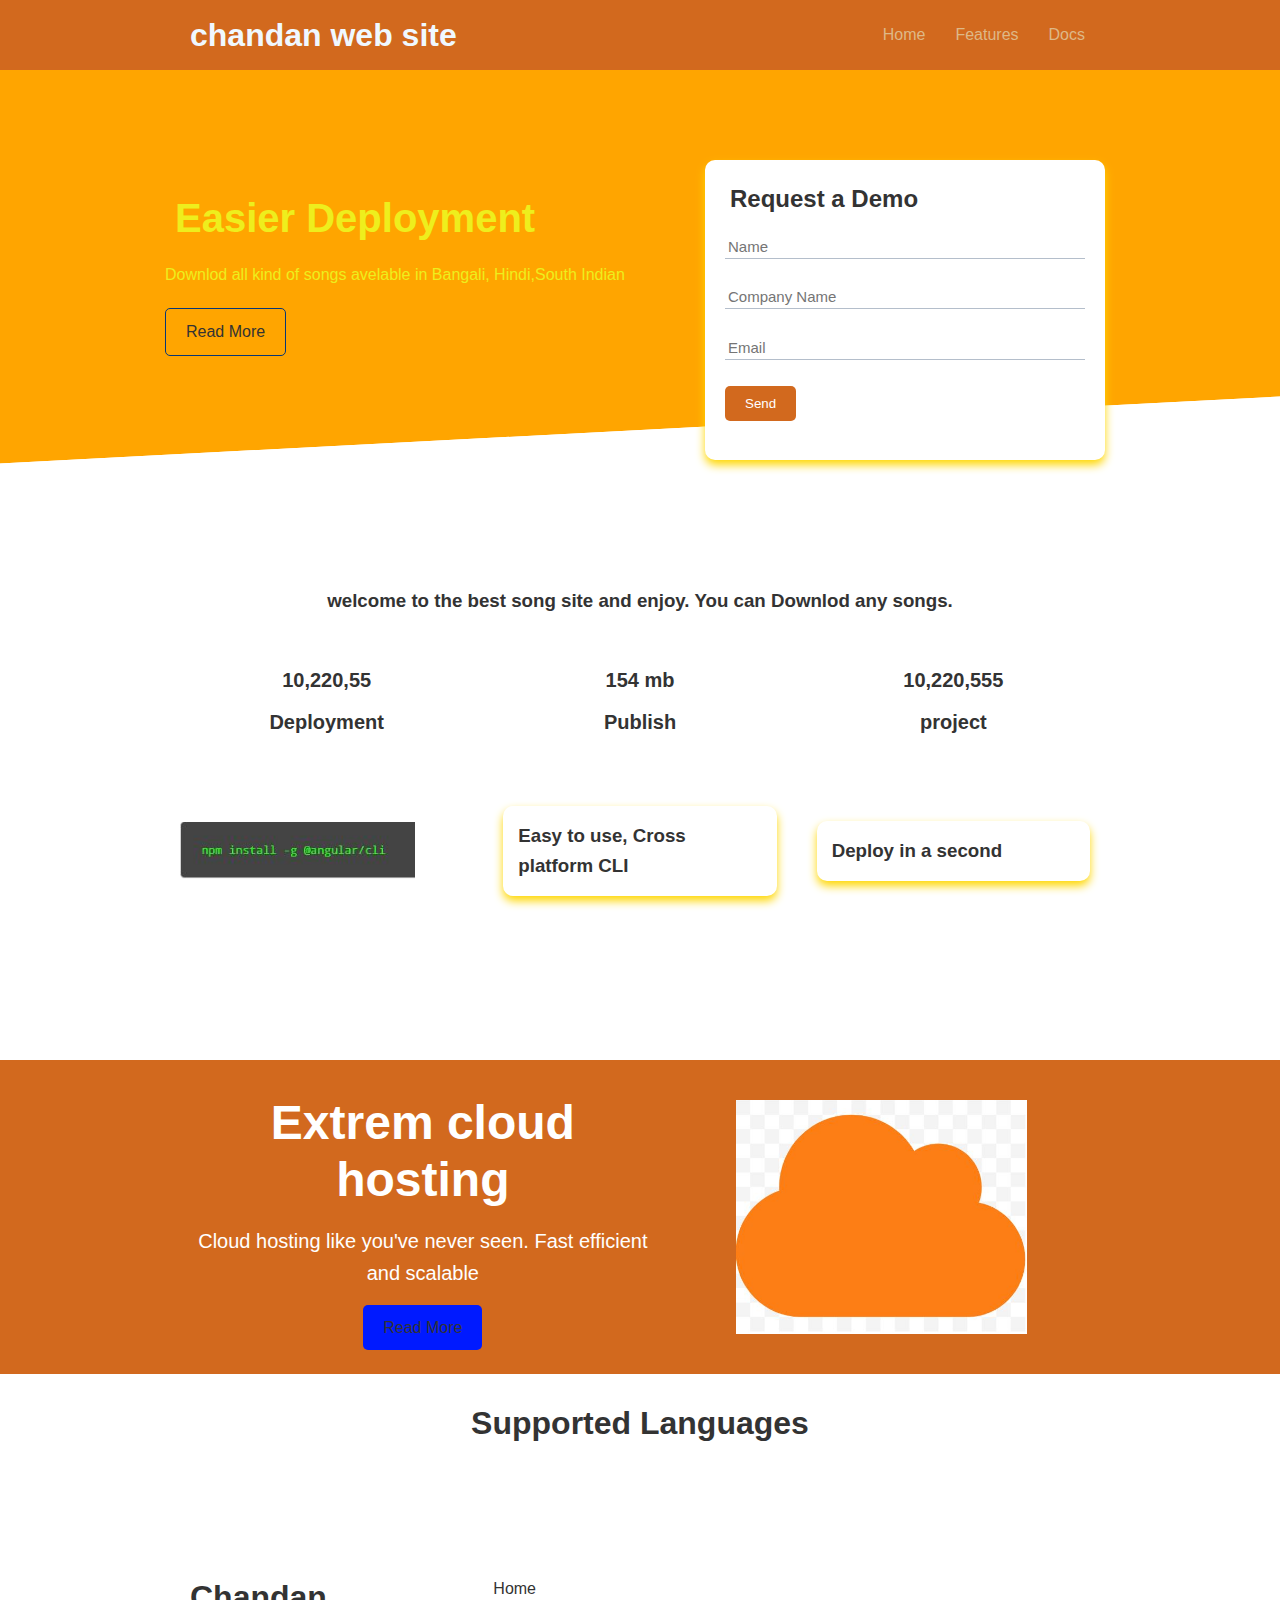
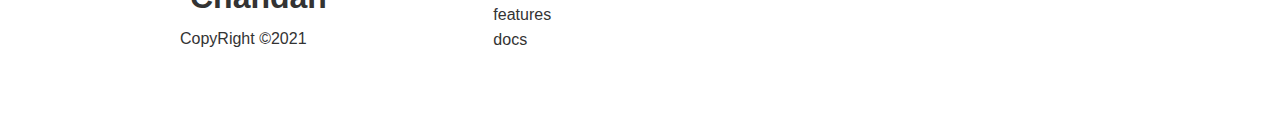
==== index.html @ 9f75efaf "1st commit" ====
<!DOCTYPE html>
<html lang="en">
  <head>
    <meta charset="UTF-8" />
    <meta http-equiv="X-UA-Compatible" content="IE=edge" />
    <meta name="viewport" content="width=device-width, initial-scale=1.0" />
    <link
      rel="stylesheet"
      href="https://cdnjs.cloudflare.com/ajax/libs/font-awesome/5.15.3/css/all.min.css"
      integrity="sha512-iBBXm8fW90+nuLcSKlbmrPcLa0OT92xO1BIsZ+ywDWZCvqsWgccV3gFoRBv0z+8dLJgyAHIhR35VZc2oM/gI1w=="
      crossorigin="anonymous"
      referrerpolicy="no-referrer"
    />
    <link rel="stylesheet" href="css/style.css" />
    <link rel="stylesheet" href="css/utilities.css" />
    <title>chandan web site</title>
  </head>

  <body>
    <div class="navbar">
      <div class="container flex">
        <h1 class="logo">chandan web site</h1>
        <nav>
          <ul>
            <li><a href="index.html">Home</a></li>
            <li><a href="Features.html">Features</a></li>
            <li><a href="docs.html">Docs</a></li>
          </ul>
        </nav>
      </div>
    </div>

    <section class="showcase">
      <div class="container grid">
        <div class="showcase-text">
          <h1>Easier Deployment</h1>
          <p>
            Downlod all kind of songs avelable in Bangali, Hindi,South Indian
          </p>
          <a href="features.html" class="btn btn-outline">Read More</a>
        </div>

        <div class="showcase-form card">
          <h2>Request a Demo</h2>
          <form>
            <div class="form-control">
              <input type="text" name="name" placeholder="Name" required />
            </div>
            <div class="form-control">
              <input
                type="text"
                name="Company"
                placeholder="Company Name"
                required
              />
            </div>
            <div class="form-control">
              <input type="text" name="Email" placeholder="Email" required />
            </div>
            <div class="form-control">
              <input type="submit" value="Send" class="btn btn-primary" />
            </div>
          </form>
        </div>
      </div>
    </section>
    <section class="stats">
      <div class="container">
        <h3 class="stats-heading text-center my-1">
          welcome to the best song site and enjoy. You can Downlod any songs.
        </h3>

        <div class="grid grid-3 text-center my-4">
          <div>
            <i class="fas fa-server fa-2x"></i>
            <h3>10,220,55</h3>
            <p class="text-secondary">Deployment</p>
          </div>
          <div>
            <i class="fas fa-upload fa-2x"></i>
            <!-- <i class="fas fa-upload fa-4x"></i> -->
            <h3>154 mb</h3>
            <p class="text-secondary">Publish</p>
          </div>
          <div>
            <i class="fas fa-project-diagram fa-2x"></i>
            <h3>10,220,555</h3>
            <p class="text-secondary">project</p>
          </div>
        </div>
      </div>
    </section>
    <!-- cli -->
    <section class="cli">
      <div class="container grid">
        <img src="Capture.JPG" alt="" />
        <div class="card">
          <h3>Easy to use, Cross platform CLI</h3>
        </div>
        <div class="card">
          <h3>Deploy in a second</h3>
        </div>
      </div>
    </section>
    <!-- cloud -->
    <section class="cloud bg-primary my-2 py-2">
      <div class="container grid">
        <div class="text-center">
          <h2 class="lg">Extrem cloud hosting</h2>
          <p class="lead my-1">
            Cloud hosting like you've never seen. Fast efficient and scalable
          </p>
          <a href="features.html" class="btn btn-dark">Read More</a>
        </div>
        <img src="cloud.JPG" alt="" />
      </div>
    </section>
    <!-- language -->
    <section class="languages">
      <h4 class="md text-center my-2">Supported Languages</h4>

      <div class="flex">
        <div class="card_lan">
          <i class="fab fa-node-js fa-7x"></i>
        </div>

        <div class="card_lan">
          <i class="fab fa-java fa-7x"></i>
        </div>

        <div class="card_lan">
          <i class="fab fa-python fa-7x"></i>
        </div>
      </div>
    </section>
    <!-- footer -->
    <footer class="footer py-5">
      <div class="container grid grid-3">
        <div>
          <h1>Chandan</h1>
          <p>CopyRight &copy;2021</p>
        </div>
        <nav>
          <ul>
            <li><a href="index.html">Home</a></li>
            <li><a href="features.html">features</a></li>
            <li><a href="docs.html">docs</a></li>
          </ul>
        </nav>
        <div class="social">
          <a href="#"><i class="fab fa-twitter fa-2x"></i></a>
          <a href="#"><i class="fab fa-facebook fa-2x"></i></a>
          <a href="#"><i class="fab fa-instagram fa-2x"></i></a>
          <a href="#"><i class="fab fa-whatsapp fa-2x"></i></a>
          <a href="#"><i class="fab fa-github fa-2x"></i></a>
        </div>
      </div>
    </footer>
  </body>
</html>
---- css/style.css ----
@import url("https://fonts.googleapis.com/css2?family=Lato:wght@300&display=swap");

* {
  box-sizing: border-box;
  padding: 0;
  margin: 0;
}

body {
  font-family: Arial, Helvetica, sans-serifs;
  color: #333;
  line-height: 1.6;
}

ul {
  list-style-type: none;
}
a {
  text-decoration: none;
  color: #333;
}
h1,
h2 {
  font-size: 300;
  line-height: 1.2;
  margin: 10px 10px;
}

p {
  margin: 10px 0;
}
img {
  width: 80%;
}
/* navbar */
.navbar {
  background-color: chocolate;
  color: aliceblue;
  height: 70px;
}
.navbar ul {
  display: flex;
}
.navbar a {
  color: burlywood;
  padding: 5px;
  margin: 0 10px;
}
.navbar a:hover {
  border-bottom: 2px olive solid;
}
/* showcase */
.showcase {
  height: 400px;
  background-color: orange;
  color: rgb(238, 238, 29);
  position: relative;
}
.showcase h1 {
  font-size: 40px;
}
.showcase p {
  margin: 20px 0;
}
.showcase .grid {
  grid-template-columns: 55% 45%;
  overflow: visible;
  gap: 30px;
}
.showcase-form {
  position: relative;
  top: 40px;
  height: 300px;
  width: 400px;
  padding: 40px;
  z-index: 100;
  justify-self: flex-end;
}

.showcase-form .form-control {
  margin: 15px 0;
  padding: 5px;
}

.showcase-form input[type="text"],
.showcase-form input[type="email"] {
  border: 0;
  border-bottom: 1px solid #b4becb;
  width: 100%;
  padding: 3px;
  font-size: 15px;
}

.btn {
  display: inline-block;
  padding: 10px 20px;
  cursor: pointer;
  background-color: rgb(0, 26, 255);
  border: none;
  border-radius: 5px;
}

.btn-outline {
  background-color: transparent;
  border: 1px #083775 solid;
}

.btn:hover {
  transform: scale(0.95);
}
/* backgrounds & color buttons */
.bg-primary,
.btn-primary {
  background-color: chocolate;
  color: #fff;
}

.showcase::before,
.showcase::after {
  content: "";
  position: absolute;
  height: 100px;
  bottom: -60px;
  right: 0;
  left: 0;
  background-color: #fff;
  transform: skewY(-3deg);
}
/* stats */
.stats {
  padding-top: 100px;
}

.stats-heading {
  max-width: 100%;
  margin: auto;
}

.stats .grid h3 {
  font-size: 20px;
}

.stats .grid p {
  font-size: 20px;
  font-weight: bold;
}
/* cli */
.cli .grid {
  grid-template-columns: repeat(3, 1fr);
  grid-template-rows: repeat(2, 1fr);
}

/* cloud */
.cloud .grid {
  grid-template-columns: 4fr 3fr;
  gap: 70px;
}

.cloud_pic {
  transform: scale(0.1, 0.1);
}

.languages {
  text-align: center;
  margin: 20px 10px 30px;
}

.h4 {
  margin: 30px;
  padding: 20px;
}

/* tablet and under */
@media (max-width: 768px) {
  .grid,
  .showcase .grid,
  .stats .grid,
  .cli .grid,
  .cloud .grid {
    grid-template-columns: 1fr;
    grid-template-rows: 1fr;
  }

  .showcase {
    height: auto;
  }

  .showcase-text {
    text-align: center;
    margin-top: 40px;
  }

  .showcase-form {
    justify-self: center;
    margin: auto;
  }

  .cli .grid > *:first-child {
    grid-column: 1;
    grid-row: 1;
  }
}

/* mobile */
@media (max-width: 500px) {
  .navbar {
    height: 110px;
  }

  .navbar.flex {
    flex-direction: column;
  }

  .navbar ul {
    padding: 10px;
    background-color: rgba(0, 0, 0, 0.1);
  }
}
---- css/utilities.css ----
.container {
  max-width: 1000px;
  margin: auto;
  overflow: auto;
  padding: 0 40px;
}
.card {
  background-color: white;
  color: #333;
  border-radius: 10px;
  box-shadow: 0 5px 10px #ffd700;
  padding: 15px;
  margin: 10px;
}

.card_lan {
  flex-wrap: wrap;
  background-color: white;
  color: #333;
  border-radius: 10px;
  box-shadow: 0 #ffd700;
  width: 150%;
  height: 150%;
  transition: transform 0.2s ease-in;
}

.card_lan:hover {
  transform: translatey(-10px);
}

.text-center {
  text-align: center;
}

.flex {
  display: flex;
  /* flex-direction: column; */
  justify-content: space-between;
  align-items: center;
  height: 100%;
}
.grid {
  display: grid;
  grid-template-columns: repeat(2, 2fr);
  gap: 20px;
  justify-content: center;
  align-items: center;
  height: 100%;
}

.grid-3 {
  grid-template-columns: repeat(3, 2fr);
}

.my-1 {
  margin: 1rem 0;
}
.my-2 {
  margin: 1.5rem 0;
}
.my-3 {
  margin: 2rem 0;
}
.my-4 {
  margin: 3rem 0;
}
.my-5 {
  margin: 4rem 0;
}
.m-1 {
  margin: 1rem 0;
}
.m-2 {
  margin: 1.5rem 0;
}
.m-3 {
  margin: 2rem 0;
}
.m-4 {
  margin: 3rem 0;
}
.m-5 {
  margin: 4rem 0;
}
/* padding */
.py-1 {
  padding: 1rem 0;
}
.py-2 {
  padding: 1.5rem 0;
}
.py-3 {
  padding: 2rem 0;
}
.py-4 {
  padding: 3rem 0;
}
.py-5 {
  padding: 4rem 0;
}
.p-1 {
  padding: 1rem 0;
}
.p-2 {
  padding: 1.5rem 0;
}
.p-3 {
  padding: 2rem 0;
}
.p-4 {
  padding: 3rem 0;
}
.p-5 {
  padding: 4rem 0;
}

/* text sizes */
.lead {
  font-size: 20px;
}

.sm {
  font-size: 1rem;
}

.md {
  font-size: 2rem;
}

.lg {
  font-size: 3rem;
}

.xl {
  font-size: 4rem;
}
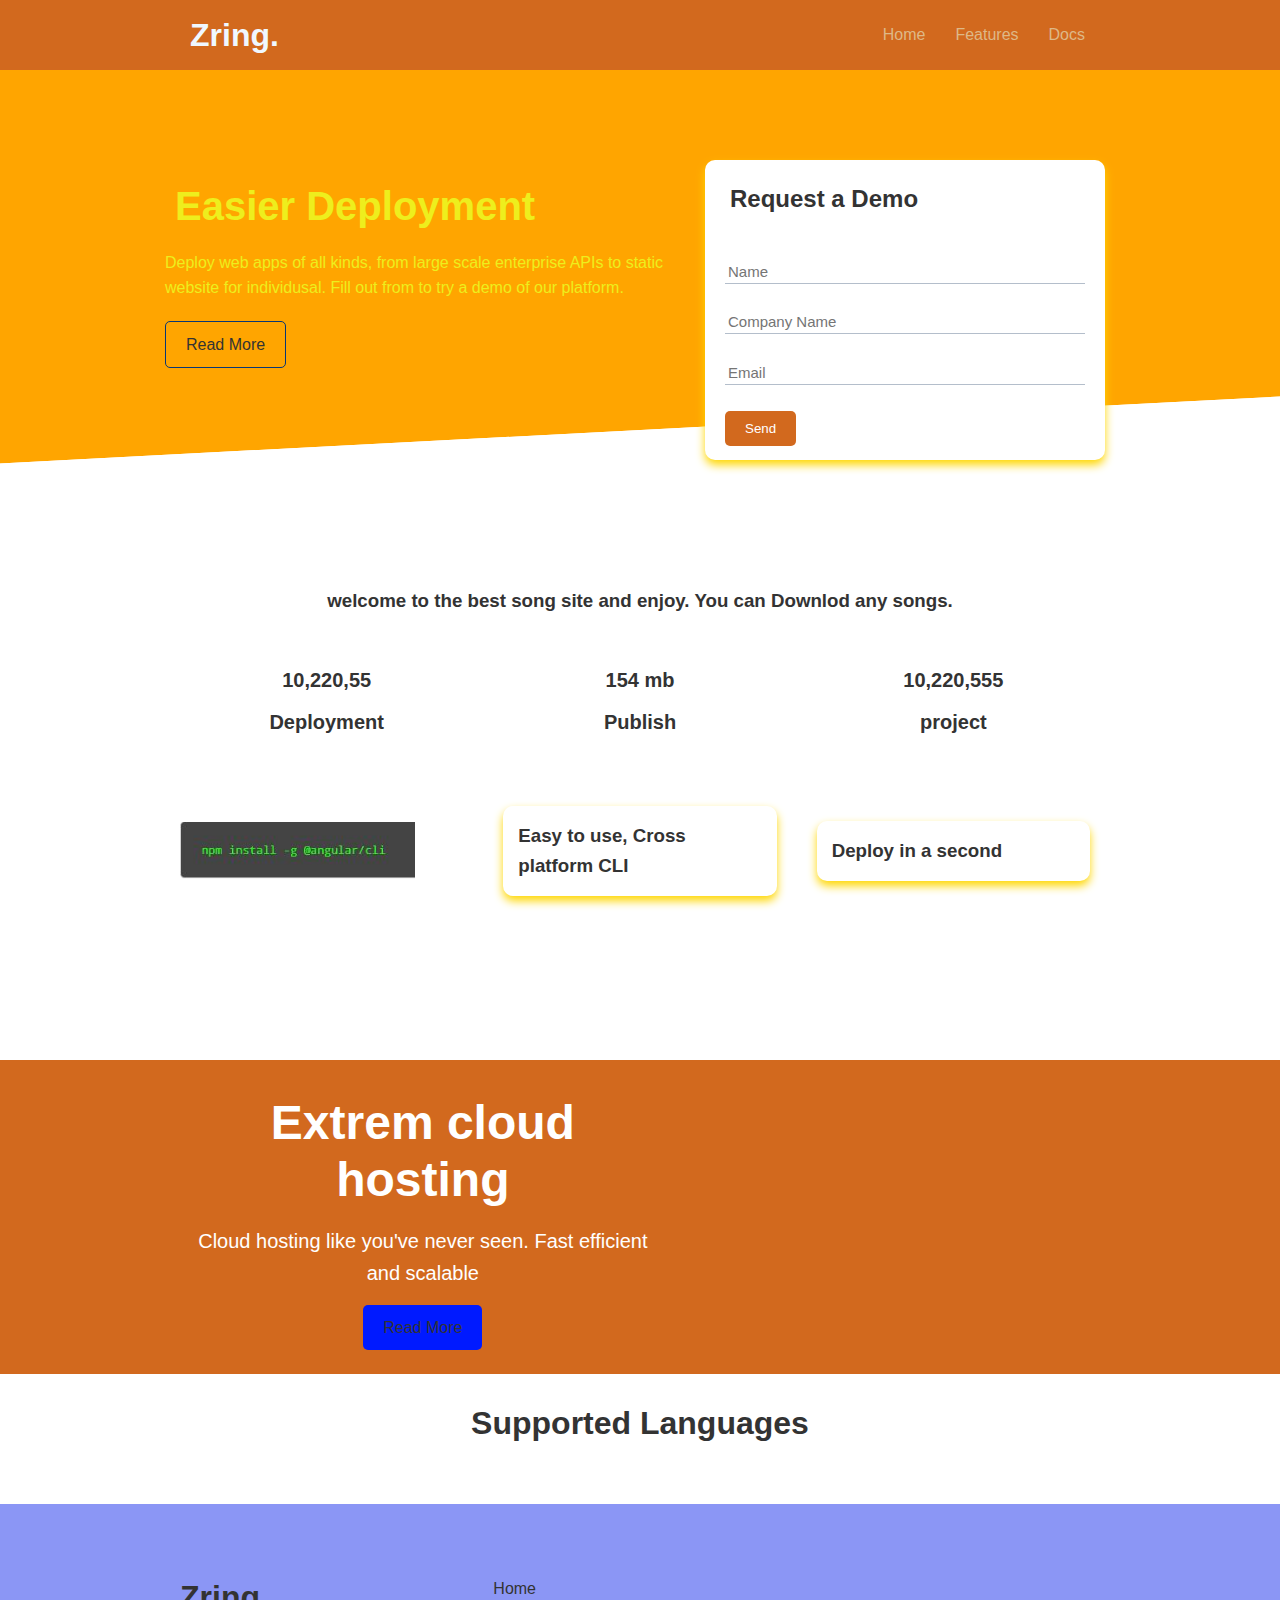
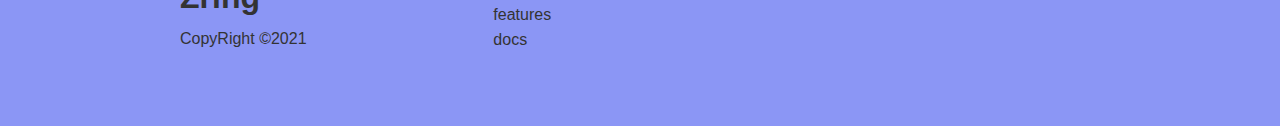
==== commit ad3ff786: "4th commit" ====
--- a/index.html
+++ b/index.html
@@ -13,13 +13,13 @@
     />
     <link rel="stylesheet" href="css/style.css" />
     <link rel="stylesheet" href="css/utilities.css" />
-    <title>chandan web site</title>
+    <title>Zring</title>
   </head>
 
   <body>
     <div class="navbar">
       <div class="container flex">
-        <h1 class="logo">chandan web site</h1>
+        <h1 class="logo">Zring.</h1>
         <nav>
           <ul>
             <li><a href="index.html">Home</a></li>
@@ -35,14 +35,21 @@
         <div class="showcase-text">
           <h1>Easier Deployment</h1>
           <p>
-            Downlod all kind of songs avelable in Bangali, Hindi,South Indian
+            Deploy web apps of all kinds, from large scale enterprise APIs to static website for individusal.
+             Fill out from to try a demo of our platform.
           </p>
           <a href="features.html" class="btn btn-outline">Read More</a>
         </div>
 
         <div class="showcase-form card">
           <h2>Request a Demo</h2>
-          <form>
+          
+          <form name="contact" method="POST" netlify-honeypot="bot-field" 
+          data-netlify="true"></form>
+          <input type="hidden" name="form-name" value="contact">
+          <p class="hidden">
+            <label>Don’t fill this out if you’re human: <input name="bot-field" /></label>
+          </p>
             <div class="form-control">
               <input type="text" name="name" placeholder="Name" required />
             </div>
@@ -112,7 +119,7 @@
           </p>
           <a href="features.html" class="btn btn-dark">Read More</a>
         </div>
-        <img src="cloud.JPG" alt="" />
+        <i class="fas fa-cloud fa-10x docs_img"></i>
       </div>
     </section>
     <!-- language -->
@@ -136,9 +143,9 @@
     <!-- footer -->
     <footer class="footer py-5">
       <div class="container grid grid-3">
-        <div>
-          <h1>Chandan</h1>
-          <p>CopyRight &copy;2021</p>
+        <div class="">
+          <h1 class="xyz">Zring</h1>
+          <p class="xyz">CopyRight &copy;2021</p>
         </div>
         <nav>
           <ul>
@@ -148,11 +155,11 @@
           </ul>
         </nav>
         <div class="social">
-          <a href="#"><i class="fab fa-twitter fa-2x"></i></a>
-          <a href="#"><i class="fab fa-facebook fa-2x"></i></a>
-          <a href="#"><i class="fab fa-instagram fa-2x"></i></a>
-          <a href="#"><i class="fab fa-whatsapp fa-2x"></i></a>
-          <a href="#"><i class="fab fa-github fa-2x"></i></a>
+          <a href="#"><i class="fab fa-twitter fa-2x"></i></a> &nbsp;
+          <a href="#"><i class="fab fa-facebook fa-2x"></i></a> &nbsp;
+          <a href="#"><i class="fab fa-instagram fa-2x"></i></a> &nbsp;
+          <a href="#"><i class="fab fa-whatsapp fa-2x"></i></a> &nbsp;
+          <a href="#"><i class="fab fa-github fa-2x"></i></a> &nbsp;
         </div>
       </div>
     </footer>
--- a/css/style.css
+++ b/css/style.css
@@ -1,4 +1,9 @@
 @import url("https://fonts.googleapis.com/css2?family=Lato:wght@300&display=swap");
+
+:root {
+  --seccess-color: #5cb85c;
+  --error-color: #d9534f;
+}
 
 * {
   box-sizing: border-box;
@@ -32,6 +37,19 @@
 img {
   width: 80%;
 }
+
+code,
+pre {
+  background-color: #333;
+  color: #fff;
+  padding: 10px;
+}
+
+.hidden {
+  visibility: hidden;
+  height: 0;
+}
+
 /* navbar */
 .navbar {
   background-color: chocolate;
@@ -75,6 +93,7 @@
   padding: 40px;
   z-index: 100;
   justify-self: flex-end;
+  animation: slideInFromRight 1s ease-in;
 }
 
 .showcase-form .form-control {
@@ -176,7 +195,9 @@
   .showcase .grid,
   .stats .grid,
   .cli .grid,
-  .cloud .grid {
+  .cloud .grid,
+  .features-main .grid,
+  .docs-main .grid {
     grid-template-columns: 1fr;
     grid-template-rows: 1fr;
   }
@@ -201,8 +222,137 @@
   }
 }
 
+/* features */
+.features-head img {
+  width: 200px;
+  justify-self: flex-end;
+}
+
+.features-sub-head {
+  margin: 40px;
+  padding: 20px;
+  font-size: 20px;
+}
+
+.features-sub-head img {
+  width: 350px;
+  justify-self: flex-end;
+}
+
+.features-main .sub > i {
+  margin-right: 20px;
+}
+
+.features-main .grid {
+  padding: 5px;
+}
+
+.features-main .grid > *:first-child {
+  grid-column: 1 / span 3;
+}
+
+.features-main .grid > *:nth-child(2) {
+  grid-column: 1 / span 2;
+}
+
+.features-main .grid > *:first-child,
+.features-main .grid > *:nth-child(2) {
+  grid-column: auto;
+}
+
+.sub {
+  background-color: white;
+  color: #333;
+  border-radius: 10px;
+  box-shadow: 0 5px 10px #ffd700;
+  /* padding: 5px;
+  margin: 10px; */
+  font-size: 20px;
+}
+
+/* docs */
+
+.docs-main .card {
+  margin-right: 20px;
+}
+
+.docs-main .grid {
+  grid-template-columns: 1fr 2fr;
+  align-items: flex-start;
+}
+
+.docs-main nav li {
+  font-size: 17px;
+  padding-bottom: 5px;
+  margin-bottom: 5px;
+  border-bottom: 1px #ccc solid;
+}
+
+.docs-main a:hover {
+  font-weight: bold;
+}
+
+.docs-head .docs_img {
+  width: 200px;
+  justify-self: flex-end;
+}
+
+.docs_img {
+  width: 200px;
+  justify-self: center;
+}
+
+.footer {
+  background-color: rgb(139, 150, 245);
+}
+
+/* animtion */
+
+@keyframes slideInFromLeft {
+  0% {
+    transform: translateX(-100%);
+  }
+
+  100% {
+    transform: translateX(0%);
+  }
+}
+
+@keyframes slideInFromRight {
+  0% {
+    transform: translateX(100%);
+  }
+
+  100% {
+    transform: translateX(0%);
+  }
+}
+@keyframes slideInFromTop {
+  0% {
+    transform: translateX(-100%);
+  }
+
+  100% {
+    transform: translateX(0%);
+  }
+}
+
+@keyframes slideInFromBottom {
+  0% {
+    transform: translateX(100%);
+  }
+
+  100% {
+    transform: translateX(0%);
+  }
+}
+
+.showcase-text {
+  animation: slideInFromLeft 1s ease-in;
+}
+
 /* mobile */
-@media (max-width: 500px) {
+@media (max-width: 510px) {
   .navbar {
     height: 110px;
   }
--- a/css/utilities.css
+++ b/css/utilities.css
@@ -32,6 +32,29 @@
   text-align: center;
 }
 
+/* alart */
+.alart {
+  background-color: antiquewhite;
+  padding: 10px 20px;
+  font-weight: bold;
+  margin: 15px 0;
+}
+.alart i {
+  margin-right: 10px;
+}
+
+.alart-success {
+  background-color: var(--seccess-color);
+  color: #fff;
+}
+
+.alart-error {
+  background-color: var(--errpr-color);
+  color: #fff;
+}
+
+/* flex */
+
 .flex {
   display: flex;
   /* flex-direction: column; */
@@ -39,6 +62,21 @@
   align-items: center;
   height: 100%;
 }
+
+.line {
+  display: flex;
+  /* justify-content: space-; */
+  align-items: left;
+  height: 100%;
+}
+
+.mark {
+  max-width: auto;
+  margin: 20px;
+  overflow: hidden;
+  padding: 10px 20px;
+}
+
 .grid {
   display: grid;
   grid-template-columns: repeat(2, 2fr);
@@ -66,6 +104,15 @@
 }
 .my-5 {
   margin: 4rem 0;
+}
+.mx-2 {
+  margin: 0rem 1.5rem;
+}
+.mx-5 {
+  margin: 0rem 4rem;
+}
+.mx-3 {
+  margin: 1.5rem;
 }
 .m-1 {
   margin: 1rem 0;
@@ -134,3 +181,8 @@
 .xl {
   font-size: 4rem;
 }
+
+.xyz {
+  margin-left: 0px;
+  padding-left: 0px;
+}
